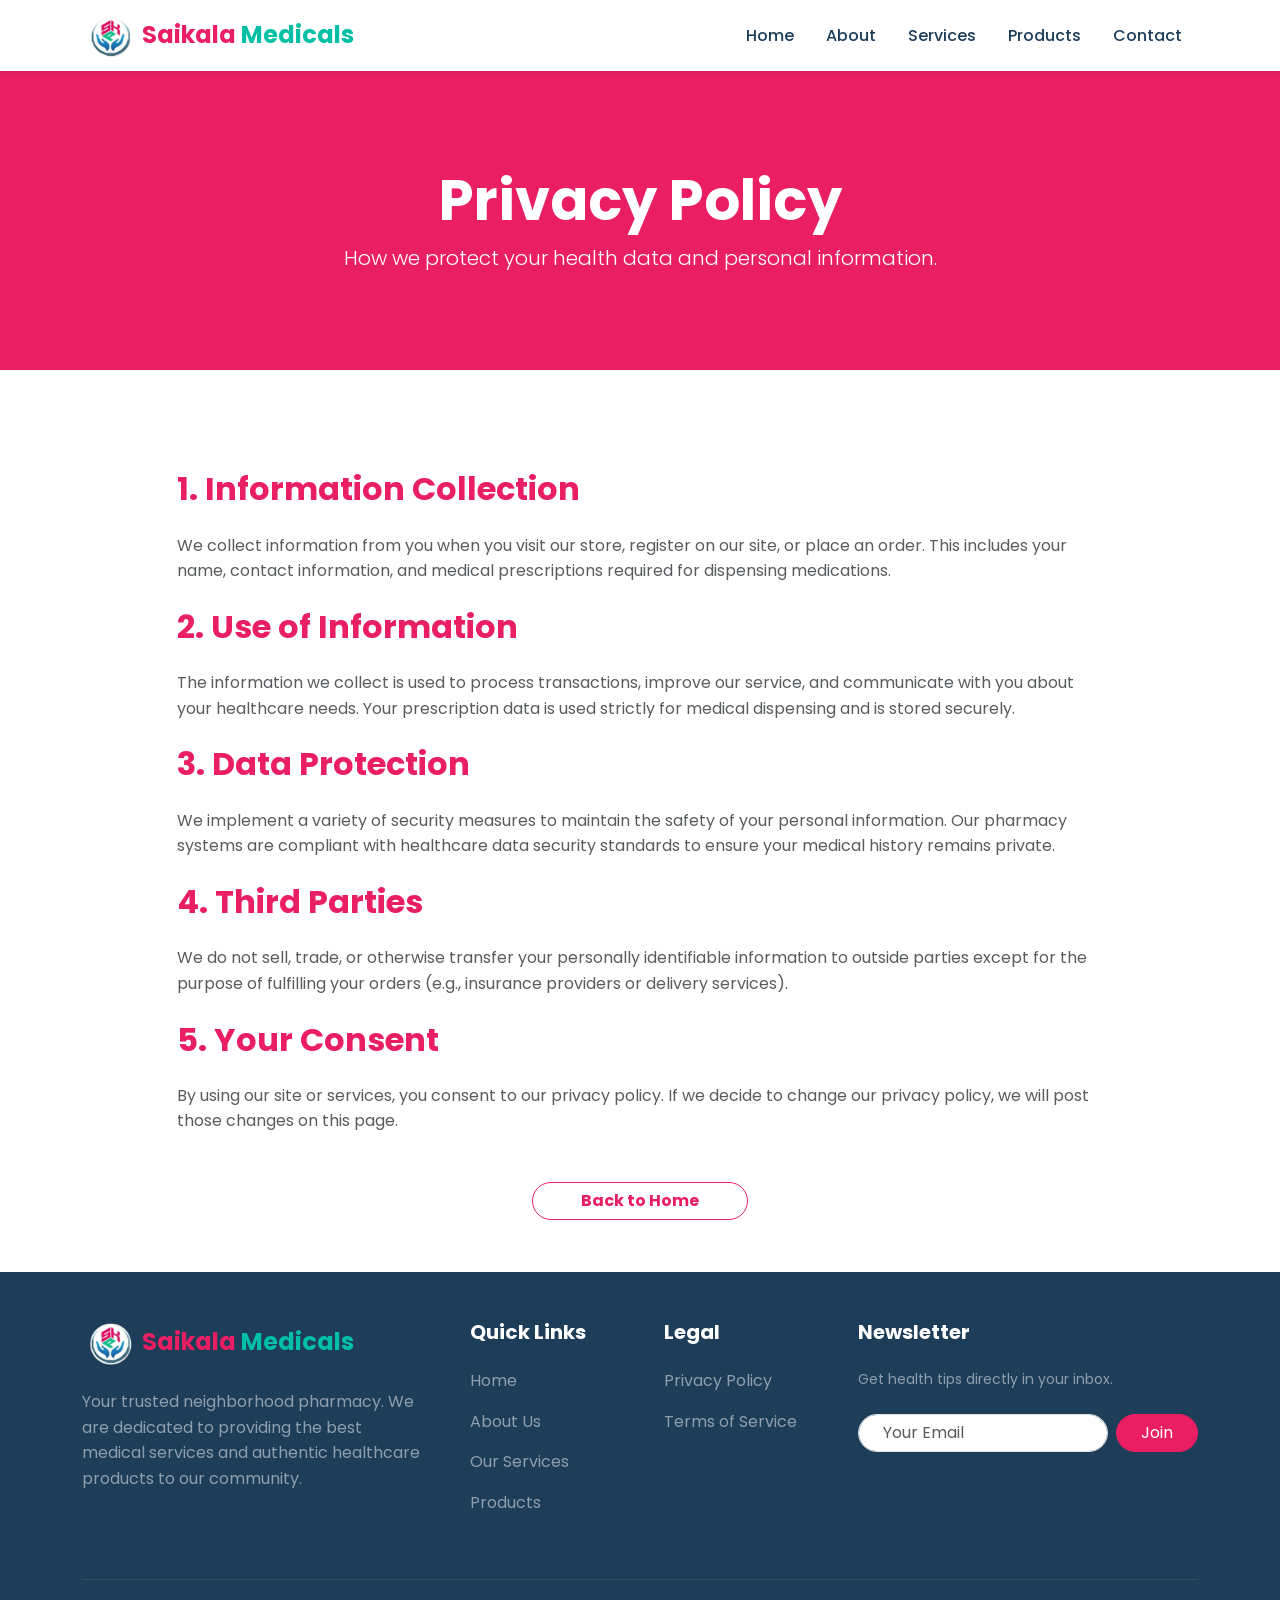
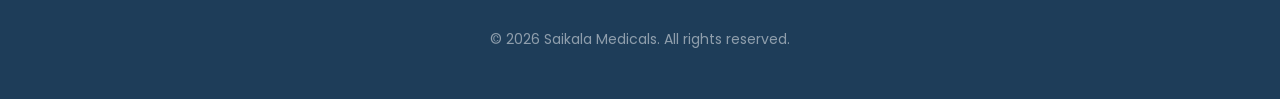
==== privacy-policy.html @ 57ac871a "first commit" ====
<!DOCTYPE html>
<html lang="en">
<head>
    <meta charset="UTF-8">
    <meta name="viewport" content="width=device-width, initial-scale=1.0">
    <title>Privacy Policy - Saikala Medicals</title>
    
    <!-- Bootstrap 5 CSS -->
    <link href="https://cdn.jsdelivr.net/npm/bootstrap@5.3.0/dist/css/bootstrap.min.css" rel="stylesheet">
    <!-- Google Fonts - Poppins -->
    <link href="https://fonts.googleapis.com/css2?family=Poppins:wght@300;400;500;600;700;800&display=swap" rel="stylesheet">
    <!-- Font Awesome -->
    <link rel="stylesheet" href="https://cdnjs.cloudflare.com/ajax/libs/font-awesome/6.4.0/css/all.min.css">
    <!-- AOS CSS -->
    <link href="https://unpkg.com/aos@2.3.1/dist/aos.css" rel="stylesheet">
    <!-- Custom CSS -->
    <link rel="stylesheet" href="style.css">
</head>
<body>

    <!-- Navbar -->
    <nav class="navbar navbar-expand-lg navbar-light sticky-top shadow-sm transition-all duration-300">
        <div class="container">
            <a class="navbar-brand d-flex align-items-center" href="index.html">
                <div class="logo-icon me-2">
                    <img src="images/logo.png" alt="Saikala Medicals Logo" class="logo-img">
                </div>
                <span class="fw-bold fs-4 tracking-tighter"><span class="text-primary">Saikala</span> <span class="text-success">Medicals</span></span>
            </a>
            <button class="navbar-toggler border-0" type="button" data-bs-toggle="collapse" data-bs-target="#navbarNav">
                <span class="navbar-toggler-icon"></span>
            </button>
            <div class="collapse navbar-collapse" id="navbarNav">
                <ul class="navbar-nav ms-auto align-items-center">
                    <li class="nav-item"><a class="nav-link px-3" href="index.html#home">Home</a></li>
                    <li class="nav-item"><a class="nav-link px-3" href="index.html#about">About</a></li>
                    <li class="nav-item"><a class="nav-link px-3" href="index.html#services">Services</a></li>
                    <li class="nav-item"><a class="nav-link px-3" href="index.html#products">Products</a></li>
                    <li class="nav-item"><a class="nav-link px-3" href="index.html#contact">Contact</a></li>
                </ul>
            </div>
        </div>
    </nav>

    <!-- Page Header -->
    <header class="py-5 bg-primary text-white text-center">
        <div class="container py-5">
            <h1 class="display-4 fw-bold">Privacy Policy</h1>
            <p class="lead mb-0">How we protect your health data and personal information.</p>
        </div>
    </header>

    <!-- Content Section -->
    <section class="py-100 bg-white">
        <div class="container">
            <div class="row justify-content-center">
                <div class="col-lg-10">
                    <div class="legal-content">
                        <h2 class="text-primary fw-bold mb-4">1. Information Collection</h2>
                        <p class="text-muted mb-4">
                            We collect information from you when you visit our store, register on our site, or place an order. This includes your name, contact information, and medical prescriptions required for dispensing medications.
                        </p>

                        <h2 class="text-primary fw-bold mb-4">2. Use of Information</h2>
                        <p class="text-muted mb-4">
                            The information we collect is used to process transactions, improve our service, and communicate with you about your healthcare needs. Your prescription data is used strictly for medical dispensing and is stored securely.
                        </p>

                        <h2 class="text-primary fw-bold mb-4">3. Data Protection</h2>
                        <p class="text-muted mb-4">
                            We implement a variety of security measures to maintain the safety of your personal information. Our pharmacy systems are compliant with healthcare data security standards to ensure your medical history remains private.
                        </p>

                        <h2 class="text-primary fw-bold mb-4">4. Third Parties</h2>
                        <p class="text-muted mb-4">
                            We do not sell, trade, or otherwise transfer your personally identifiable information to outside parties except for the purpose of fulfilling your orders (e.g., insurance providers or delivery services).
                        </p>

                        <h2 class="text-primary fw-bold mb-4">5. Your Consent</h2>
                        <p class="text-muted">
                            By using our site or services, you consent to our privacy policy. If we decide to change our privacy policy, we will post those changes on this page.
                        </p>
                        
                        <div class="mt-5 text-center">
                            <a href="index.html" class="btn btn-outline-primary rounded-pill px-5 fw-bold">Back to Home</a>
                        </div>
                    </div>
                </div>
            </div>
        </div>
    </section>

    <!-- Footer -->
    <footer class="bg-dark text-white pt-100 pb-5">
        <div class="container">
            <div class="row g-5 mb-5">
                <div class="col-lg-4">
                    <a class="navbar-brand d-flex align-items-center mb-4" href="index.html">
                        <div class="logo-icon me-2">
                            <img src="images/logo.png" alt="Saikala Medicals Logo" class="logo-img">
                        </div>
                        <span class="fw-bold fs-4 text-white"><span class="text-primary">Saikala</span> <span class="text-success">Medicals</span></span>
                    </a>
                    <p class="text-white text-opacity-50 mb-4">
                        Your trusted neighborhood pharmacy. We are dedicated to providing the best medical services and authentic healthcare products to our community.
                    </p>
                </div>
                <div class="col-lg-2 col-md-4">
                    <h5 class="fw-bold mb-4">Quick Links</h5>
                    <ul class="list-unstyled footer-links">
                        <li><a href="index.html#home">Home</a></li>
                        <li><a href="index.html#about">About Us</a></li>
                        <li><a href="index.html#services">Our Services</a></li>
                        <li><a href="index.html#products">Products</a></li>
                    </ul>
                </div>
                <div class="col-lg-2 col-md-4">
                    <h5 class="fw-bold mb-4">Legal</h5>
                    <ul class="list-unstyled footer-links">
                        <li><a href="privacy-policy.html">Privacy Policy</a></li>
                        <li><a href="terms-conditions.html">Terms of Service</a></li>
                    </ul>
                </div>
                <div class="col-lg-4 col-md-4">
                    <h5 class="fw-bold mb-4">Newsletter</h5>
                    <p class="text-white text-opacity-50 small mb-4">Get health tips directly in your inbox.</p>
                    <form class="subscribe-form d-flex gap-2">
                        <input type="email" class="form-control rounded-pill px-4" placeholder="Your Email">
                        <button class="btn btn-primary rounded-pill px-4">Join</button>
                    </form>
                </div>
            </div>
            <hr class="border-secondary mb-5">
            <div class="text-center">
                <p class="small text-white text-opacity-50 mb-0">© 2026 Saikala Medicals. All rights reserved.</p>
            </div>
        </div>
    </footer>

    <!-- Bootstrap 5 JS -->
    <script src="https://cdn.jsdelivr.net/npm/bootstrap@5.3.0/dist/js/bootstrap.bundle.min.js"></script>
</body>
</html>
---- style.css ----
/* Saikala Medicals - Custom Styles */

:root {
    --primary-color: #e91e63; /* Logo Magenta */
    --primary-light: #fce4ec;
    --success-color: #00bfa5; /* Logo Teal */
    --success-light: #e0f2f1;
    --warning-color: #ffc107;
    --warning-light: #fff3cd;
    --danger-color: #dc3545;
    --danger-light: #f8d7da;
    --dark-color: #1e3d59; /* Logo Navy */
    --muted-color: #64748b;
    --white: #ffffff;
    --bg-light: #f8fafc;
    --transition: all 0.3s cubic-bezier(0.4, 0, 0.2, 1);
}

/* Bootstrap Theme Overrides */
.text-primary { color: var(--primary-color) !important; }
.text-success { color: var(--success-color) !important; }
.bg-primary { background-color: var(--primary-color) !important; }
.bg-success { background-color: var(--success-color) !important; }
.btn-primary { 
    background-color: var(--primary-color); 
    border-color: var(--primary-color); 
}
.btn-primary:hover, .btn-primary:focus { 
    background-color: #d81b60; 
    border-color: #d81b60; 
}
.btn-success { 
    background-color: var(--success-color); 
    border-color: var(--success-color); 
}
.btn-success:hover, .btn-success:focus { 
    background-color: #00a896; 
    border-color: #00a896; 
}
.btn-outline-primary {
    color: var(--primary-color);
    border-color: var(--primary-color);
}
.btn-outline-primary:hover {
    background-color: var(--primary-color);
    border-color: var(--primary-color);
}
.badge.bg-success-light {
    background-color: var(--success-light) !important;
    color: var(--success-color) !important;
}

body {
    font-family: 'Poppins', sans-serif;
    color: var(--dark-color);
    background-color: var(--white);
    line-height: 1.6;
    overflow-x: hidden;
}

/* Spacing Helpers */
.py-100 { padding-top: 100px; padding-bottom: 100px; }

/* Navbar Styles */
.navbar {
    background-color: rgba(255, 255, 255, 0.95);
    backdrop-filter: blur(10px);
}

.logo-img {
    height: 45px;
    width: auto;
    object-fit: contain;
    transition: var(--transition);
}

.navbar-brand:hover .logo-img {
    transform: scale(1.05);
}

.nav-link {
    font-weight: 500;
    color: var(--dark-color) !important;
    position: relative;
    transition: var(--transition);
}

.nav-link::after {
    content: '';
    position: absolute;
    bottom: 5px;
    left: 15px;
    width: 0;
    height: 2px;
    background-color: var(--primary-color);
    transition: var(--transition);
}

.nav-link:hover::after, 
.nav-link.active::after {
    width: calc(100% - 30px);
}

.nav-link.active {
    color: var(--primary-color) !important;
}

/* Hero Section */
.hero-section {
    min-height: 100vh;
    background: linear-gradient(135deg, var(--primary-light) 0%, #ffffff 100%);
}

.hero-bg-overlay {
    position: absolute;
    top: 0;
    right: 0;
    width: 50%;
    height: 100%;
    background: radial-gradient(circle at 70% 30%, var(--primary-light) 0%, transparent 70%);
    z-index: 0;
}

.hero-img-wrapper img {
    max-width: 100%;
    height: auto;
    object-fit: cover;
}

.floating-card {
    position: absolute;
    bottom: 50px;
    left: -30px;
    min-width: 220px;
    z-index: 10;
}

.glass-card {
    background: rgba(255, 255, 255, 0.85);
    backdrop-filter: blur(15px);
    border: 1px solid rgba(255, 255, 255, 0.3);
}

.icon-circle {
    width: 50px;
    height: 50px;
    border-radius: 50%;
    display: flex;
    align-items: center;
    justify-content: center;
}

/* Animation Classes */
@keyframes float {
    0%, 100% { transform: translateY(0); }
    50% { transform: translateY(-20px); }
}

.animate-float {
    animation: float 5s infinite ease-in-out;
}

.hover-scale {
    transition: var(--transition);
}

.hover-scale:hover {
    transform: scale(1.05);
}

.hover-translate-y:hover {
    transform: translateY(-10px);
}

/* Service Cards */
.service-card {
    border: 1px solid transparent;
}

.service-card:hover {
    border-color: var(--primary-light);
    box-shadow: 0 1rem 3rem rgba(0,0,0,0.05) !important;
}

.icon-box {
    width: 80px;
    height: 80px;
    border-radius: 20px;
    display: flex;
    align-items: center;
    justify-content: center;
}

.bg-primary-light { background-color: var(--primary-light); }
.bg-success-light { background-color: var(--success-light); }
.bg-warning-light { background-color: var(--warning-light); }
.bg-danger-light { background-color: var(--danger-light); }

/* Product Tabs */
.product-tabs .nav-link {
    color: var(--muted-color) !important;
    background-color: var(--bg-light);
    margin: 0 5px;
    border: 1px solid #eee;
}

.product-tabs .nav-link.active {
    color: var(--white) !important;
    background-color: var(--primary-color) !important;
    border-color: var(--primary-color);
}

/* Product Cards */
.product-grid-card {
    transition: var(--transition);
}

.product-img {
    aspect-ratio: 1 / 1;
    background-color: #f8fafc;
    display: flex;
    align-items: center;
    justify-content: center;
}

.product-img img {
    width: 100%;
    height: 100%;
    object-fit: cover;
}

.product-tag {
    position: absolute;
    top: 15px;
    left: 15px;
    padding: 5px 15px;
    border-radius: 20px;
    color: var(--white);
    font-size: 12px;
    font-weight: 700;
    z-index: 2;
}

/* Why Choose Us Icons */
.absolute-bg-icon {
    position: absolute;
    top: -50px;
    right: -50px;
    font-size: 300px;
    color: rgba(255,255,255,0.05);
    z-index: 0;
}

/* Scroll To Top */
#scrollTop {
    position: fixed;
    bottom: 30px;
    right: 30px;
    width: 50px;
    height: 50px;
    z-index: 99;
    display: flex;
    align-items: center;
    justify-content: center;
    transition: var(--transition);
}

#scrollTop:hover {
    background-color: var(--dark-color);
    border-color: var(--dark-color);
    transform: translateY(-5px);
}

/* Footer Styles */
footer.bg-dark {
    background-color: var(--dark-color) !important;
}

.social-icon {
    width: 40px;
    height: 40px;
    background-color: rgba(255,255,255,0.1);
    border-radius: 50%;
    display: flex;
    align-items: center;
    justify-content: center;
    color: var(--white);
    transition: var(--transition);
    text-decoration: none;
}

.social-icon:hover {
    background-color: var(--primary-color);
    color: var(--white);
    transform: translateY(-3px);
}

.footer-links li {
    margin-bottom: 15px;
}

.footer-links a {
    color: rgba(255,255,255,0.5);
    text-decoration: none;
    transition: var(--transition);
}

.footer-links a:hover {
    color: var(--primary-color);
    padding-left: 5px;
}

.rounded-custom {
    border-radius: 50px;
}

/* Responsive Overrides */
@media (max-width: 991.98px) {
    .hero-section {
        text-align: center;
    }
    .hero-stat {
        flex: 1;
    }
    .display-3 {
        font-size: 3rem;
    }
}
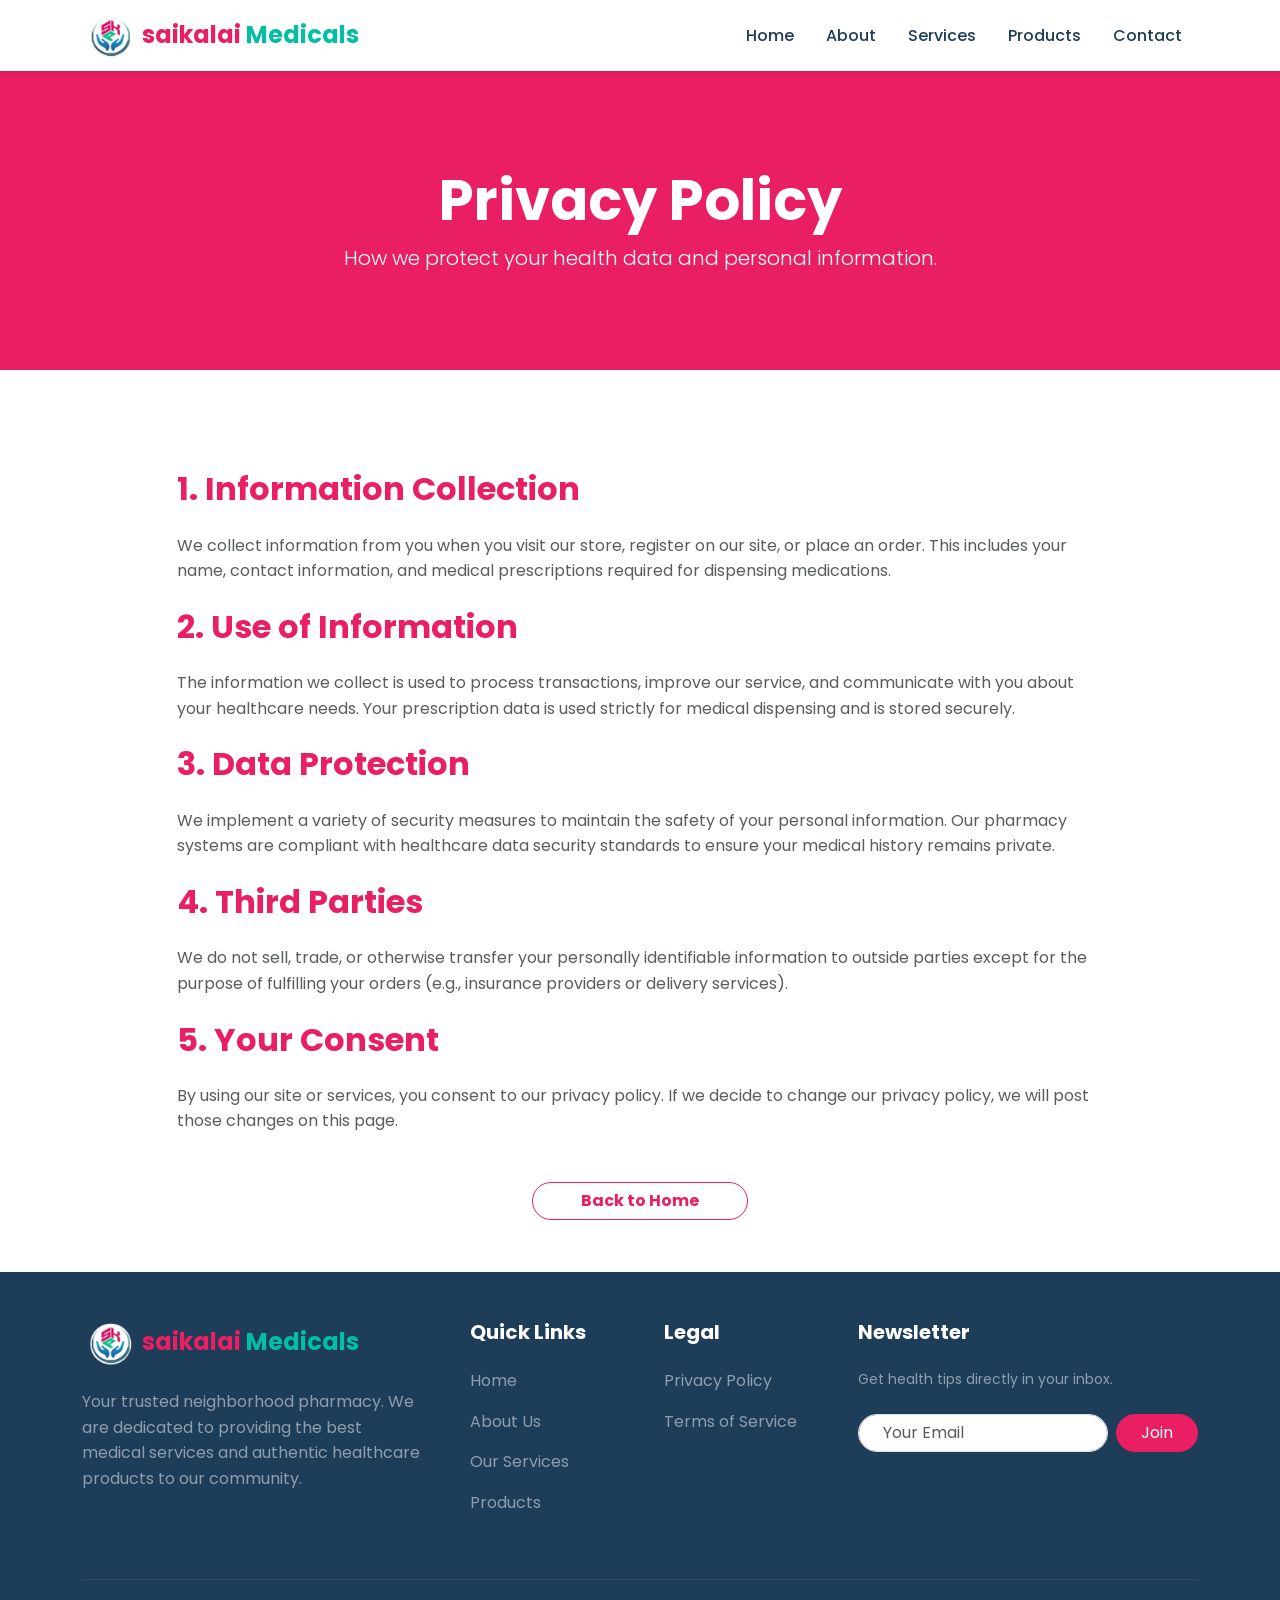
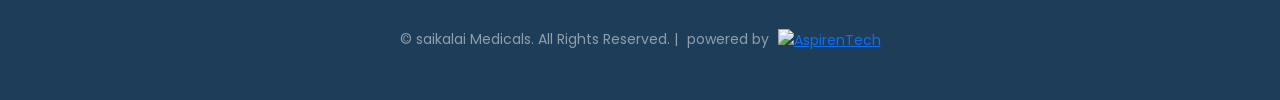
==== commit 8c9dbe4e: "changes" ====
--- a/privacy-policy.html
+++ b/privacy-policy.html
@@ -1,14 +1,16 @@
 <!DOCTYPE html>
 <html lang="en">
+
 <head>
     <meta charset="UTF-8">
     <meta name="viewport" content="width=device-width, initial-scale=1.0">
-    <title>Privacy Policy - Saikala Medicals</title>
-    
+    <title>Privacy Policy - saikalai Medicals</title>
+
     <!-- Bootstrap 5 CSS -->
     <link href="https://cdn.jsdelivr.net/npm/bootstrap@5.3.0/dist/css/bootstrap.min.css" rel="stylesheet">
     <!-- Google Fonts - Poppins -->
-    <link href="https://fonts.googleapis.com/css2?family=Poppins:wght@300;400;500;600;700;800&display=swap" rel="stylesheet">
+    <link href="https://fonts.googleapis.com/css2?family=Poppins:wght@300;400;500;600;700;800&display=swap"
+        rel="stylesheet">
     <!-- Font Awesome -->
     <link rel="stylesheet" href="https://cdnjs.cloudflare.com/ajax/libs/font-awesome/6.4.0/css/all.min.css">
     <!-- AOS CSS -->
@@ -16,6 +18,7 @@
     <!-- Custom CSS -->
     <link rel="stylesheet" href="style.css">
 </head>
+
 <body>
 
     <!-- Navbar -->
@@ -23,9 +26,10 @@
         <div class="container">
             <a class="navbar-brand d-flex align-items-center" href="index.html">
                 <div class="logo-icon me-2">
-                    <img src="images/logo.png" alt="Saikala Medicals Logo" class="logo-img">
+                    <img src="images/logo.png" alt="saikalai Medicals Logo" class="logo-img">
                 </div>
-                <span class="fw-bold fs-4 tracking-tighter"><span class="text-primary">Saikala</span> <span class="text-success">Medicals</span></span>
+                <span class="fw-bold fs-4 tracking-tighter"><span class="text-primary">saikalai</span> <span
+                        class="text-success">Medicals</span></span>
             </a>
             <button class="navbar-toggler border-0" type="button" data-bs-toggle="collapse" data-bs-target="#navbarNav">
                 <span class="navbar-toggler-icon"></span>
@@ -58,31 +62,41 @@
                     <div class="legal-content">
                         <h2 class="text-primary fw-bold mb-4">1. Information Collection</h2>
                         <p class="text-muted mb-4">
-                            We collect information from you when you visit our store, register on our site, or place an order. This includes your name, contact information, and medical prescriptions required for dispensing medications.
+                            We collect information from you when you visit our store, register on our site, or place an
+                            order. This includes your name, contact information, and medical prescriptions required for
+                            dispensing medications.
                         </p>
 
                         <h2 class="text-primary fw-bold mb-4">2. Use of Information</h2>
                         <p class="text-muted mb-4">
-                            The information we collect is used to process transactions, improve our service, and communicate with you about your healthcare needs. Your prescription data is used strictly for medical dispensing and is stored securely.
+                            The information we collect is used to process transactions, improve our service, and
+                            communicate with you about your healthcare needs. Your prescription data is used strictly
+                            for medical dispensing and is stored securely.
                         </p>
 
                         <h2 class="text-primary fw-bold mb-4">3. Data Protection</h2>
                         <p class="text-muted mb-4">
-                            We implement a variety of security measures to maintain the safety of your personal information. Our pharmacy systems are compliant with healthcare data security standards to ensure your medical history remains private.
+                            We implement a variety of security measures to maintain the safety of your personal
+                            information. Our pharmacy systems are compliant with healthcare data security standards to
+                            ensure your medical history remains private.
                         </p>
 
                         <h2 class="text-primary fw-bold mb-4">4. Third Parties</h2>
                         <p class="text-muted mb-4">
-                            We do not sell, trade, or otherwise transfer your personally identifiable information to outside parties except for the purpose of fulfilling your orders (e.g., insurance providers or delivery services).
+                            We do not sell, trade, or otherwise transfer your personally identifiable information to
+                            outside parties except for the purpose of fulfilling your orders (e.g., insurance providers
+                            or delivery services).
                         </p>
 
                         <h2 class="text-primary fw-bold mb-4">5. Your Consent</h2>
                         <p class="text-muted">
-                            By using our site or services, you consent to our privacy policy. If we decide to change our privacy policy, we will post those changes on this page.
+                            By using our site or services, you consent to our privacy policy. If we decide to change our
+                            privacy policy, we will post those changes on this page.
                         </p>
-                        
+
                         <div class="mt-5 text-center">
-                            <a href="index.html" class="btn btn-outline-primary rounded-pill px-5 fw-bold">Back to Home</a>
+                            <a href="index.html" class="btn btn-outline-primary rounded-pill px-5 fw-bold">Back to
+                                Home</a>
                         </div>
                     </div>
                 </div>
@@ -97,12 +111,14 @@
                 <div class="col-lg-4">
                     <a class="navbar-brand d-flex align-items-center mb-4" href="index.html">
                         <div class="logo-icon me-2">
-                            <img src="images/logo.png" alt="Saikala Medicals Logo" class="logo-img">
+                            <img src="images/logo.png" alt="saikalai Medicals Logo" class="logo-img">
                         </div>
-                        <span class="fw-bold fs-4 text-white"><span class="text-primary">Saikala</span> <span class="text-success">Medicals</span></span>
+                        <span class="fw-bold fs-4 text-white"><span class="text-primary">saikalai</span> <span
+                                class="text-success">Medicals</span></span>
                     </a>
                     <p class="text-white text-opacity-50 mb-4">
-                        Your trusted neighborhood pharmacy. We are dedicated to providing the best medical services and authentic healthcare products to our community.
+                        Your trusted neighborhood pharmacy. We are dedicated to providing the best medical services and
+                        authentic healthcare products to our community.
                     </p>
                 </div>
                 <div class="col-lg-2 col-md-4">
@@ -132,12 +148,22 @@
             </div>
             <hr class="border-secondary mb-5">
             <div class="text-center">
-                <p class="small text-white text-opacity-50 mb-0">© 2026 Saikala Medicals. All rights reserved.</p>
+                <p class="small text-white text-opacity-50 mb-0">
+                    © <span id="year"></span> saikalai Medicals. All Rights Reserved. |
+                    <span style="margin:0px 5px;">powered by</span>
+                    <a href="https://aspirentech.com" target="_blank">
+                        <img src="https://aspirentech.com/assets/aspirentech-logo-new-B7I5o4Z6.png" alt="AspirenTech"
+                            height="20">
+                    </a>
+                </p>
             </div>
         </div>
     </footer>
 
     <!-- Bootstrap 5 JS -->
     <script src="https://cdn.jsdelivr.net/npm/bootstrap@5.3.0/dist/js/bootstrap.bundle.min.js"></script>
+    <!-- Custom JS -->
+    <script src="script.js"></script>
 </body>
-</html>
+
+</html>
--- a/style.css
+++ b/style.css
@@ -1,15 +1,18 @@
-/* Saikala Medicals - Custom Styles */
+/* saikalai Medicals - Custom Styles */
 
 :root {
-    --primary-color: #e91e63; /* Logo Magenta */
+    --primary-color: #e91e63;
+    /* Logo Magenta */
     --primary-light: #fce4ec;
-    --success-color: #00bfa5; /* Logo Teal */
+    --success-color: #00bfa5;
+    /* Logo Teal */
     --success-light: #e0f2f1;
     --warning-color: #ffc107;
     --warning-light: #fff3cd;
     --danger-color: #dc3545;
     --danger-light: #f8d7da;
-    --dark-color: #1e3d59; /* Logo Navy */
+    --dark-color: #1e3d59;
+    /* Logo Navy */
     --muted-color: #64748b;
     --white: #ffffff;
     --bg-light: #f8fafc;
@@ -17,34 +20,54 @@
 }
 
 /* Bootstrap Theme Overrides */
-.text-primary { color: var(--primary-color) !important; }
-.text-success { color: var(--success-color) !important; }
-.bg-primary { background-color: var(--primary-color) !important; }
-.bg-success { background-color: var(--success-color) !important; }
-.btn-primary { 
-    background-color: var(--primary-color); 
-    border-color: var(--primary-color); 
-}
-.btn-primary:hover, .btn-primary:focus { 
-    background-color: #d81b60; 
-    border-color: #d81b60; 
-}
-.btn-success { 
-    background-color: var(--success-color); 
-    border-color: var(--success-color); 
-}
-.btn-success:hover, .btn-success:focus { 
-    background-color: #00a896; 
-    border-color: #00a896; 
-}
+.text-primary {
+    color: var(--primary-color) !important;
+}
+
+.text-success {
+    color: var(--success-color) !important;
+}
+
+.bg-primary {
+    background-color: var(--primary-color) !important;
+}
+
+.bg-success {
+    background-color: var(--success-color) !important;
+}
+
+.btn-primary {
+    background-color: var(--primary-color);
+    border-color: var(--primary-color);
+}
+
+.btn-primary:hover,
+.btn-primary:focus {
+    background-color: #d81b60;
+    border-color: #d81b60;
+}
+
+.btn-success {
+    background-color: var(--success-color);
+    border-color: var(--success-color);
+}
+
+.btn-success:hover,
+.btn-success:focus {
+    background-color: #00a896;
+    border-color: #00a896;
+}
+
 .btn-outline-primary {
     color: var(--primary-color);
     border-color: var(--primary-color);
 }
+
 .btn-outline-primary:hover {
     background-color: var(--primary-color);
     border-color: var(--primary-color);
 }
+
 .badge.bg-success-light {
     background-color: var(--success-light) !important;
     color: var(--success-color) !important;
@@ -59,7 +82,10 @@
 }
 
 /* Spacing Helpers */
-.py-100 { padding-top: 100px; padding-bottom: 100px; }
+.py-100 {
+    padding-top: 100px;
+    padding-bottom: 100px;
+}
 
 /* Navbar Styles */
 .navbar {
@@ -96,7 +122,7 @@
     transition: var(--transition);
 }
 
-.nav-link:hover::after, 
+.nav-link:hover::after,
 .nav-link.active::after {
     width: calc(100% - 30px);
 }
@@ -152,8 +178,15 @@
 
 /* Animation Classes */
 @keyframes float {
-    0%, 100% { transform: translateY(0); }
-    50% { transform: translateY(-20px); }
+
+    0%,
+    100% {
+        transform: translateY(0);
+    }
+
+    50% {
+        transform: translateY(-20px);
+    }
 }
 
 .animate-float {
@@ -179,7 +212,7 @@
 
 .service-card:hover {
     border-color: var(--primary-light);
-    box-shadow: 0 1rem 3rem rgba(0,0,0,0.05) !important;
+    box-shadow: 0 1rem 3rem rgba(0, 0, 0, 0.05) !important;
 }
 
 .icon-box {
@@ -191,10 +224,21 @@
     justify-content: center;
 }
 
-.bg-primary-light { background-color: var(--primary-light); }
-.bg-success-light { background-color: var(--success-light); }
-.bg-warning-light { background-color: var(--warning-light); }
-.bg-danger-light { background-color: var(--danger-light); }
+.bg-primary-light {
+    background-color: var(--primary-light);
+}
+
+.bg-success-light {
+    background-color: var(--success-light);
+}
+
+.bg-warning-light {
+    background-color: var(--warning-light);
+}
+
+.bg-danger-light {
+    background-color: var(--danger-light);
+}
 
 /* Product Tabs */
 .product-tabs .nav-link {
@@ -247,7 +291,7 @@
     top: -50px;
     right: -50px;
     font-size: 300px;
-    color: rgba(255,255,255,0.05);
+    color: rgba(255, 255, 255, 0.05);
     z-index: 0;
 }
 
@@ -279,7 +323,7 @@
 .social-icon {
     width: 40px;
     height: 40px;
-    background-color: rgba(255,255,255,0.1);
+    background-color: rgba(255, 255, 255, 0.1);
     border-radius: 50%;
     display: flex;
     align-items: center;
@@ -300,7 +344,7 @@
 }
 
 .footer-links a {
-    color: rgba(255,255,255,0.5);
+    color: rgba(255, 255, 255, 0.5);
     text-decoration: none;
     transition: var(--transition);
 }
@@ -319,10 +363,12 @@
     .hero-section {
         text-align: center;
     }
+
     .hero-stat {
         flex: 1;
     }
+
     .display-3 {
         font-size: 3rem;
     }
-}
+}
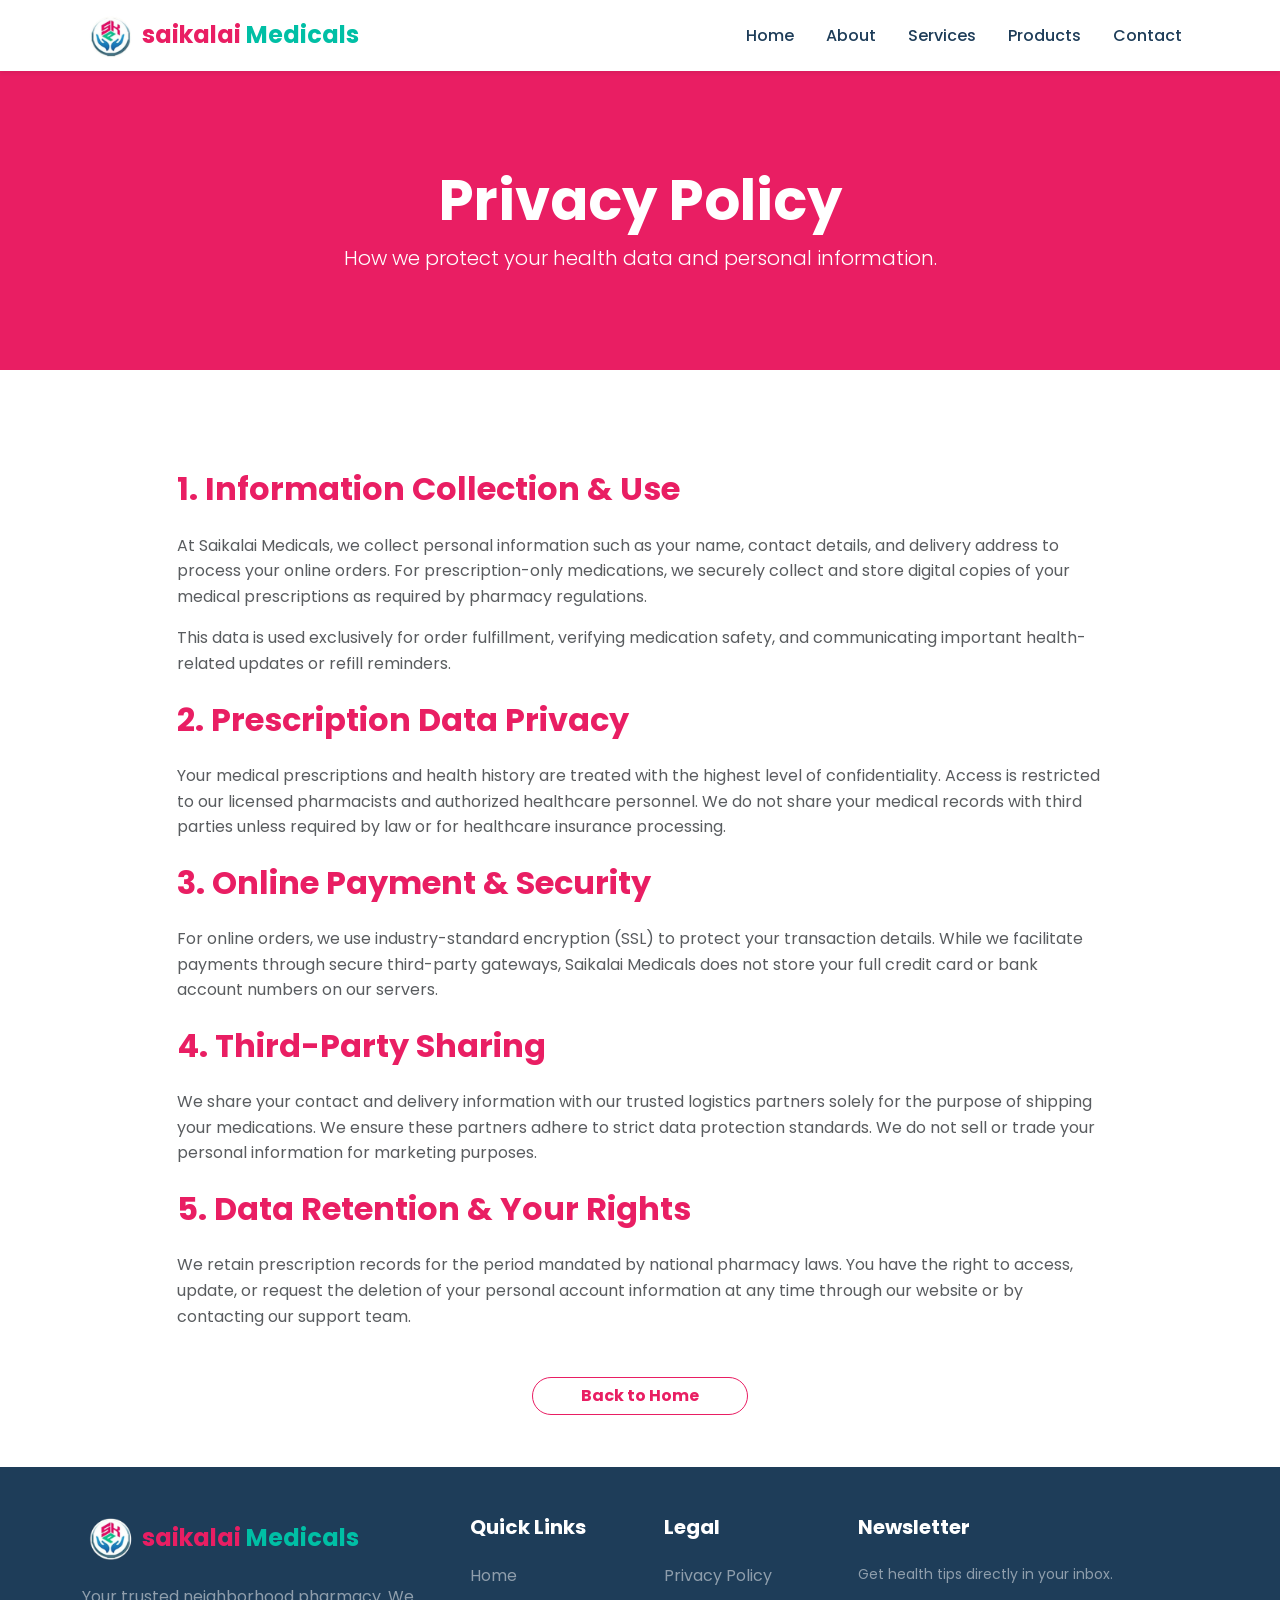
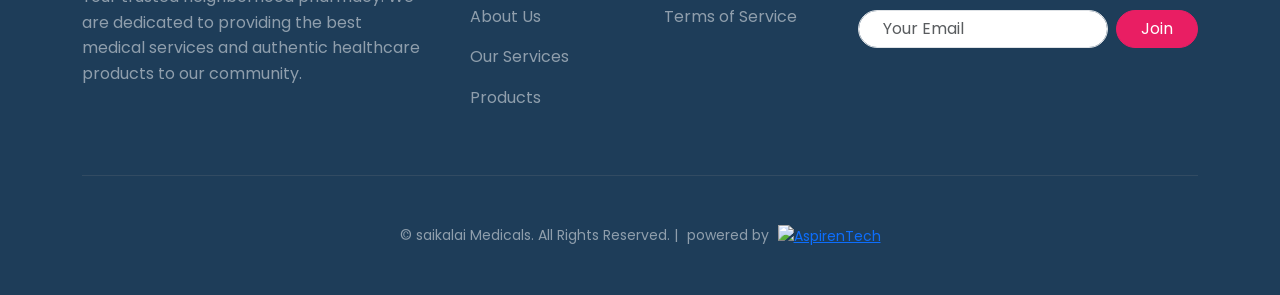
==== commit a526dbe9: "changes" ====
--- a/privacy-policy.html
+++ b/privacy-policy.html
@@ -60,38 +60,32 @@
             <div class="row justify-content-center">
                 <div class="col-lg-10">
                     <div class="legal-content">
-                        <h2 class="text-primary fw-bold mb-4">1. Information Collection</h2>
+                        <h2 class="text-primary fw-bold mb-4">1. Information Collection & Use</h2>
+                        <p class="text-muted mb-3">
+                            At Saikalai Medicals, we collect personal information such as your name, contact details, and delivery address to process your online orders. For prescription-only medications, we securely collect and store digital copies of your medical prescriptions as required by pharmacy regulations.
+                        </p>
                         <p class="text-muted mb-4">
-                            We collect information from you when you visit our store, register on our site, or place an
-                            order. This includes your name, contact information, and medical prescriptions required for
-                            dispensing medications.
+                            This data is used exclusively for order fulfillment, verifying medication safety, and communicating important health-related updates or refill reminders.
                         </p>
 
-                        <h2 class="text-primary fw-bold mb-4">2. Use of Information</h2>
+                        <h2 class="text-primary fw-bold mb-4">2. Prescription Data Privacy</h2>
                         <p class="text-muted mb-4">
-                            The information we collect is used to process transactions, improve our service, and
-                            communicate with you about your healthcare needs. Your prescription data is used strictly
-                            for medical dispensing and is stored securely.
+                            Your medical prescriptions and health history are treated with the highest level of confidentiality. Access is restricted to our licensed pharmacists and authorized healthcare personnel. We do not share your medical records with third parties unless required by law or for healthcare insurance processing.
                         </p>
 
-                        <h2 class="text-primary fw-bold mb-4">3. Data Protection</h2>
+                        <h2 class="text-primary fw-bold mb-4">3. Online Payment & Security</h2>
                         <p class="text-muted mb-4">
-                            We implement a variety of security measures to maintain the safety of your personal
-                            information. Our pharmacy systems are compliant with healthcare data security standards to
-                            ensure your medical history remains private.
+                            For online orders, we use industry-standard encryption (SSL) to protect your transaction details. While we facilitate payments through secure third-party gateways, Saikalai Medicals does not store your full credit card or bank account numbers on our servers.
                         </p>
 
-                        <h2 class="text-primary fw-bold mb-4">4. Third Parties</h2>
+                        <h2 class="text-primary fw-bold mb-4">4. Third-Party Sharing</h2>
                         <p class="text-muted mb-4">
-                            We do not sell, trade, or otherwise transfer your personally identifiable information to
-                            outside parties except for the purpose of fulfilling your orders (e.g., insurance providers
-                            or delivery services).
+                            We share your contact and delivery information with our trusted logistics partners solely for the purpose of shipping your medications. We ensure these partners adhere to strict data protection standards. We do not sell or trade your personal information for marketing purposes.
                         </p>
 
-                        <h2 class="text-primary fw-bold mb-4">5. Your Consent</h2>
+                        <h2 class="text-primary fw-bold mb-4">5. Data Retention & Your Rights</h2>
                         <p class="text-muted">
-                            By using our site or services, you consent to our privacy policy. If we decide to change our
-                            privacy policy, we will post those changes on this page.
+                            We retain prescription records for the period mandated by national pharmacy laws. You have the right to access, update, or request the deletion of your personal account information at any time through our website or by contacting our support team.
                         </p>
 
                         <div class="mt-5 text-center">
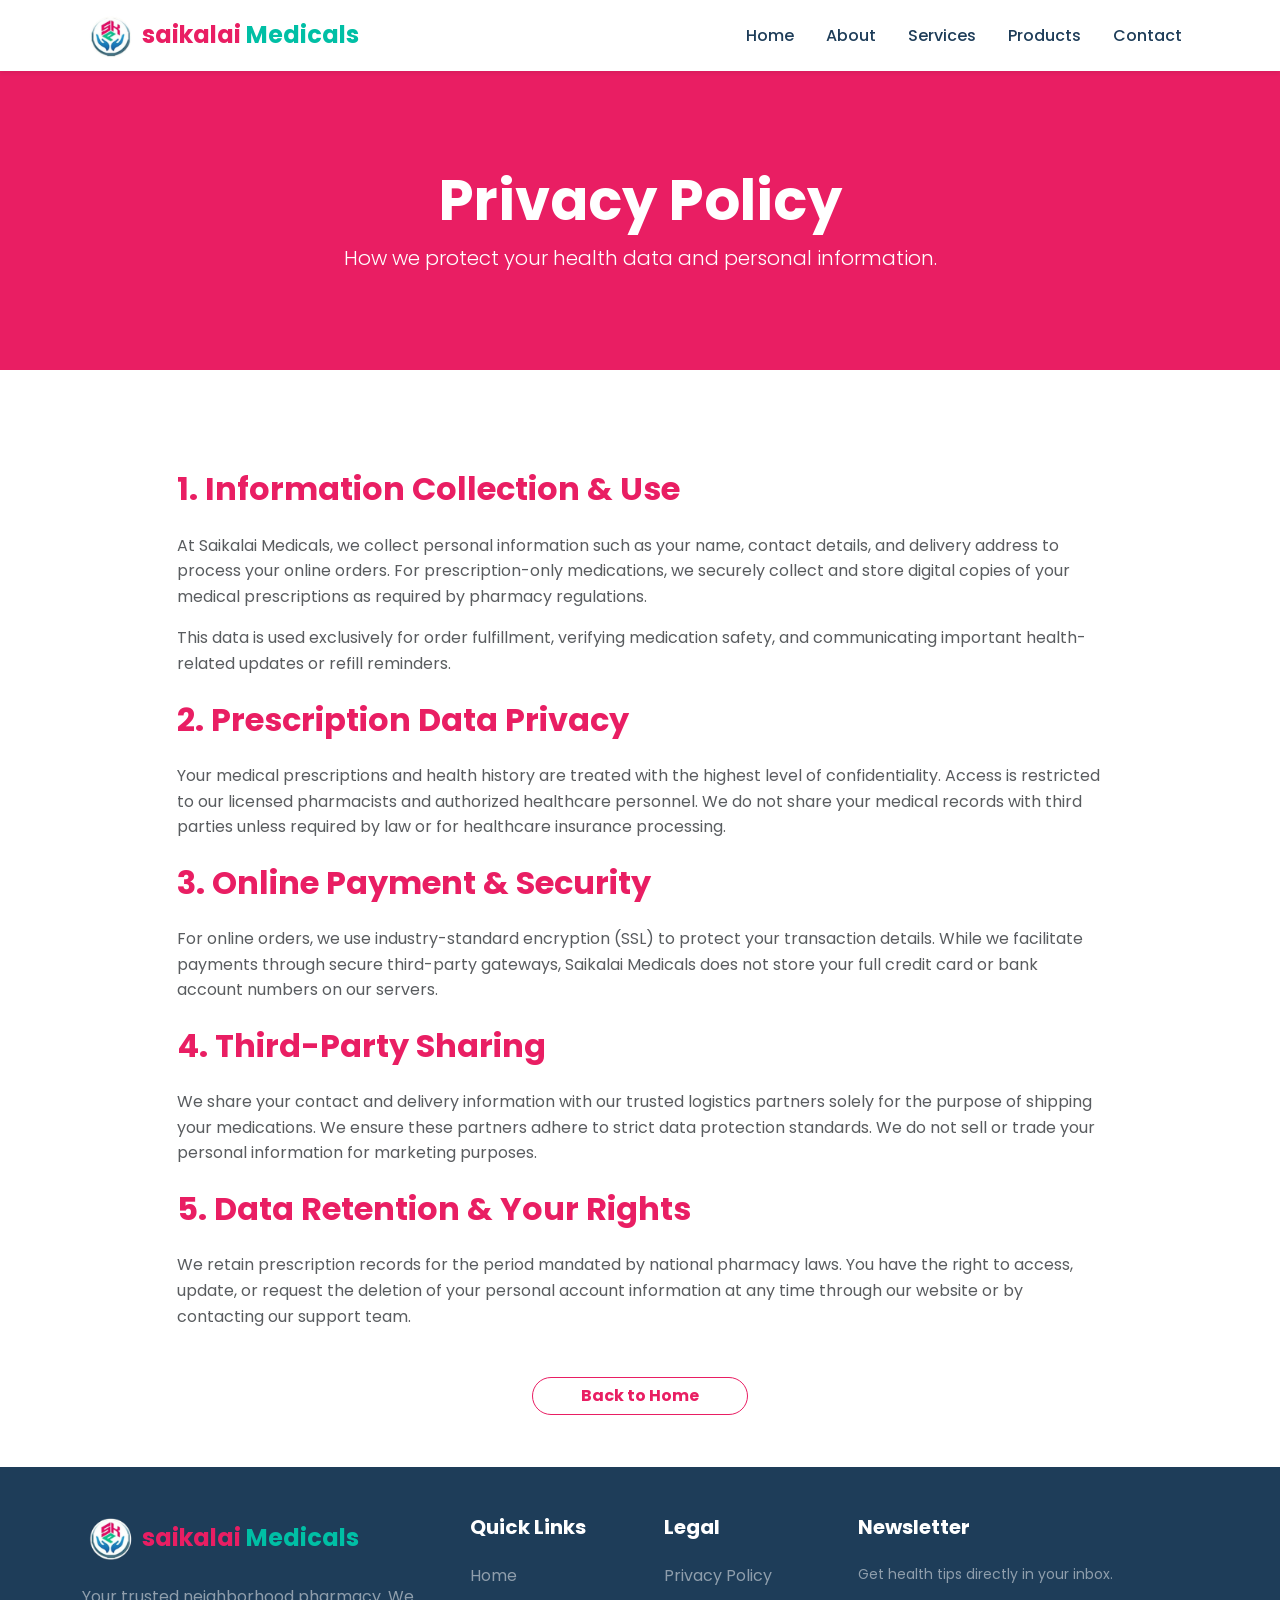
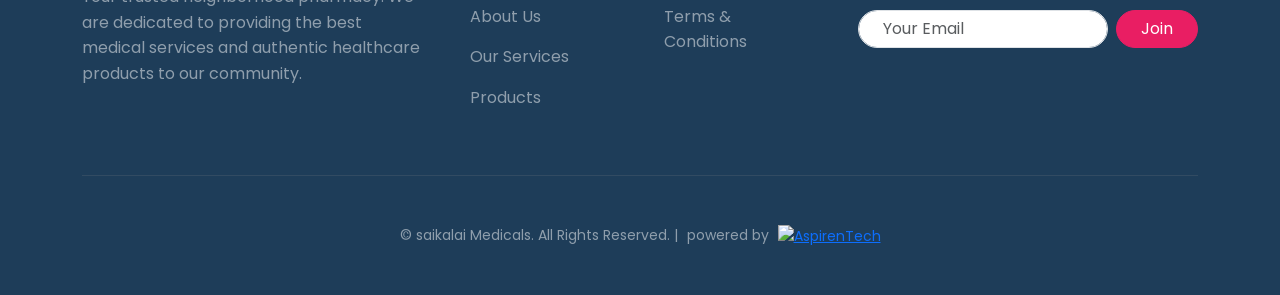
==== commit ab040d5e: "changes" ====
--- a/privacy-policy.html
+++ b/privacy-policy.html
@@ -62,30 +62,44 @@
                     <div class="legal-content">
                         <h2 class="text-primary fw-bold mb-4">1. Information Collection & Use</h2>
                         <p class="text-muted mb-3">
-                            At Saikalai Medicals, we collect personal information such as your name, contact details, and delivery address to process your online orders. For prescription-only medications, we securely collect and store digital copies of your medical prescriptions as required by pharmacy regulations.
+                            At Saikalai Medicals, we collect personal information such as your name, contact details,
+                            and delivery address to process your online orders. For prescription-only medications, we
+                            securely collect and store digital copies of your medical prescriptions as required by
+                            pharmacy regulations.
                         </p>
                         <p class="text-muted mb-4">
-                            This data is used exclusively for order fulfillment, verifying medication safety, and communicating important health-related updates or refill reminders.
+                            This data is used exclusively for order fulfillment, verifying medication safety, and
+                            communicating important health-related updates or refill reminders.
                         </p>
 
                         <h2 class="text-primary fw-bold mb-4">2. Prescription Data Privacy</h2>
                         <p class="text-muted mb-4">
-                            Your medical prescriptions and health history are treated with the highest level of confidentiality. Access is restricted to our licensed pharmacists and authorized healthcare personnel. We do not share your medical records with third parties unless required by law or for healthcare insurance processing.
+                            Your medical prescriptions and health history are treated with the highest level of
+                            confidentiality. Access is restricted to our licensed pharmacists and authorized healthcare
+                            personnel. We do not share your medical records with third parties unless required by law or
+                            for healthcare insurance processing.
                         </p>
 
                         <h2 class="text-primary fw-bold mb-4">3. Online Payment & Security</h2>
                         <p class="text-muted mb-4">
-                            For online orders, we use industry-standard encryption (SSL) to protect your transaction details. While we facilitate payments through secure third-party gateways, Saikalai Medicals does not store your full credit card or bank account numbers on our servers.
+                            For online orders, we use industry-standard encryption (SSL) to protect your transaction
+                            details. While we facilitate payments through secure third-party gateways, Saikalai Medicals
+                            does not store your full credit card or bank account numbers on our servers.
                         </p>
 
                         <h2 class="text-primary fw-bold mb-4">4. Third-Party Sharing</h2>
                         <p class="text-muted mb-4">
-                            We share your contact and delivery information with our trusted logistics partners solely for the purpose of shipping your medications. We ensure these partners adhere to strict data protection standards. We do not sell or trade your personal information for marketing purposes.
+                            We share your contact and delivery information with our trusted logistics partners solely
+                            for the purpose of shipping your medications. We ensure these partners adhere to strict data
+                            protection standards. We do not sell or trade your personal information for marketing
+                            purposes.
                         </p>
 
                         <h2 class="text-primary fw-bold mb-4">5. Data Retention & Your Rights</h2>
                         <p class="text-muted">
-                            We retain prescription records for the period mandated by national pharmacy laws. You have the right to access, update, or request the deletion of your personal account information at any time through our website or by contacting our support team.
+                            We retain prescription records for the period mandated by national pharmacy laws. You have
+                            the right to access, update, or request the deletion of your personal account information at
+                            any time through our website or by contacting our support team.
                         </p>
 
                         <div class="mt-5 text-center">
@@ -128,7 +142,7 @@
                     <h5 class="fw-bold mb-4">Legal</h5>
                     <ul class="list-unstyled footer-links">
                         <li><a href="privacy-policy.html">Privacy Policy</a></li>
-                        <li><a href="terms-conditions.html">Terms of Service</a></li>
+                        <li><a href="terms-conditions.html">Terms & Conditions</a></li>
                     </ul>
                 </div>
                 <div class="col-lg-4 col-md-4">
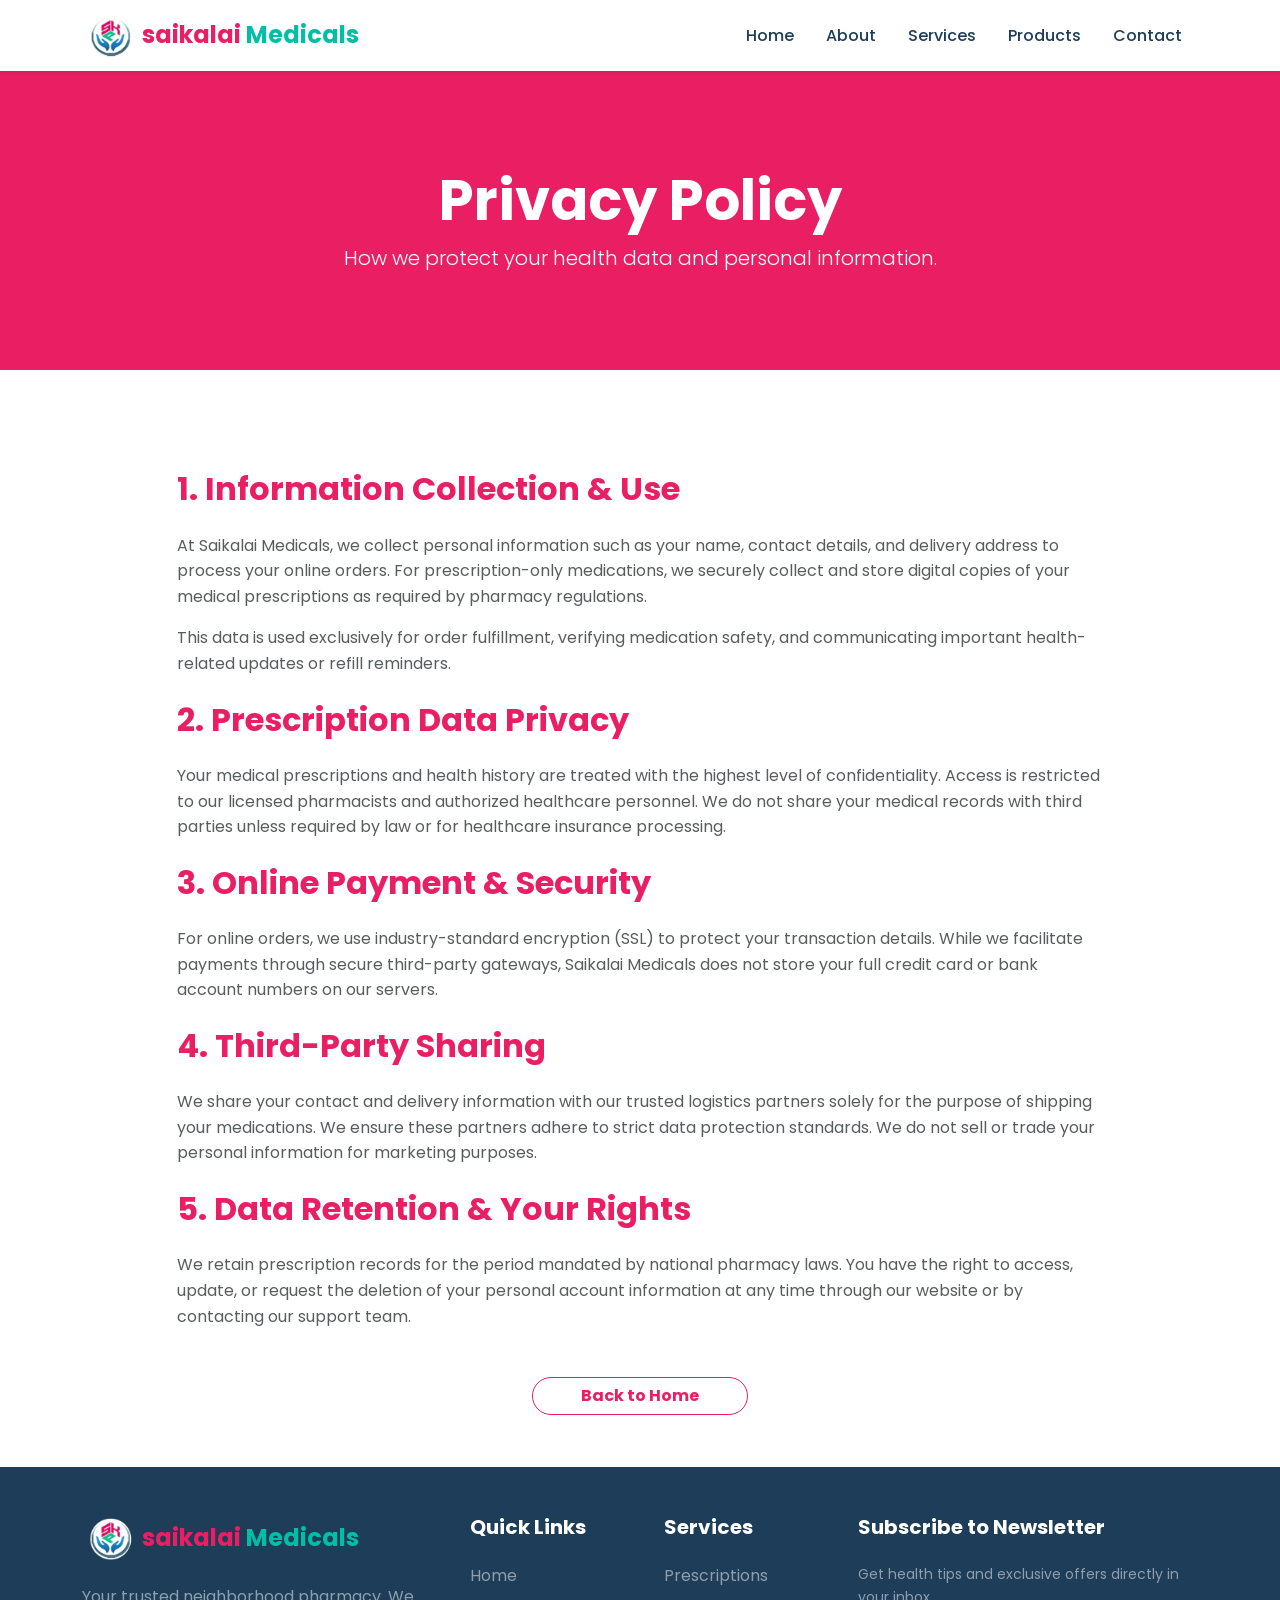
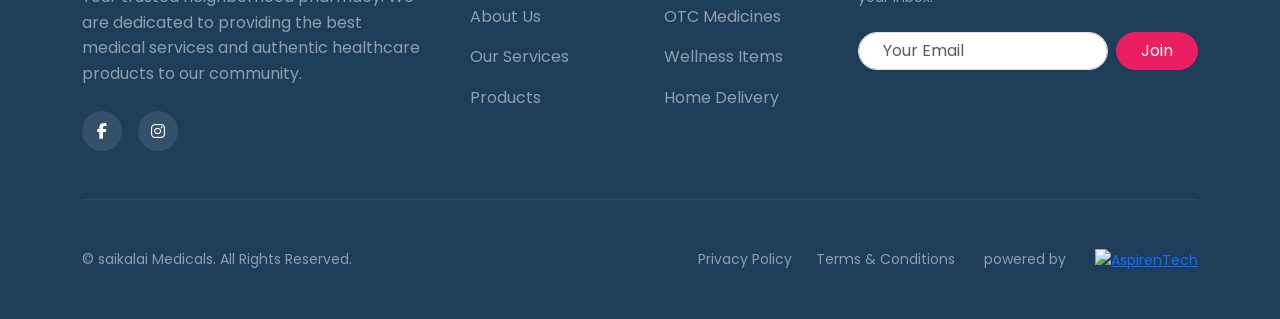
==== commit 27dffde6: "changes" ====
--- a/privacy-policy.html
+++ b/privacy-policy.html
@@ -117,7 +117,7 @@
         <div class="container">
             <div class="row g-5 mb-5">
                 <div class="col-lg-4">
-                    <a class="navbar-brand d-flex align-items-center mb-4" href="index.html">
+                    <a class="navbar-brand d-flex align-items-center mb-4" href="#">
                         <div class="logo-icon me-2">
                             <img src="images/logo.png" alt="saikalai Medicals Logo" class="logo-img">
                         </div>
@@ -128,26 +128,37 @@
                         Your trusted neighborhood pharmacy. We are dedicated to providing the best medical services and
                         authentic healthcare products to our community.
                     </p>
+                    <div class="social-links d-flex gap-3">
+                        <a href="https://www.facebook.com/saikalaimed/" class="social-icon"><i
+                                class="fab fa-facebook-f"></i></a>
+                        <!-- <a href="#" class="social-icon"><i class="fab fa-twitter"></i></a> -->
+                        <a href="https://www.instagram.com/sai_kalai_pharmacy/" class="social-icon"><i
+                                class="fab fa-instagram"></i></a>
+                        <!-- <a href="#" class="social-icon"><i class="fab fa-linkedin-in"></i></a> -->
+                    </div>
                 </div>
                 <div class="col-lg-2 col-md-4">
                     <h5 class="fw-bold mb-4">Quick Links</h5>
                     <ul class="list-unstyled footer-links">
-                        <li><a href="index.html#home">Home</a></li>
-                        <li><a href="index.html#about">About Us</a></li>
-                        <li><a href="index.html#services">Our Services</a></li>
-                        <li><a href="index.html#products">Products</a></li>
+                        <li><a href="index.html">Home</a></li>
+                        <li><a href="index.html">About Us</a></li>
+                        <li><a href="index.html">Our Services</a></li>
+                        <li><a href="index.html">Products</a></li>
                     </ul>
                 </div>
                 <div class="col-lg-2 col-md-4">
-                    <h5 class="fw-bold mb-4">Legal</h5>
+                    <h5 class="fw-bold mb-4">Services</h5>
                     <ul class="list-unstyled footer-links">
-                        <li><a href="privacy-policy.html">Privacy Policy</a></li>
-                        <li><a href="terms-conditions.html">Terms & Conditions</a></li>
+                        <li><a href="index.html">Prescriptions</a></li>
+                        <li><a href="index.html">OTC Medicines</a></li>
+                        <li><a href="index.html">Wellness Items</a></li>
+                        <li><a href="index.html">Home Delivery</a></li>
                     </ul>
                 </div>
                 <div class="col-lg-4 col-md-4">
-                    <h5 class="fw-bold mb-4">Newsletter</h5>
-                    <p class="text-white text-opacity-50 small mb-4">Get health tips directly in your inbox.</p>
+                    <h5 class="fw-bold mb-4">Subscribe to Newsletter</h5>
+                    <p class="text-white text-opacity-50 small mb-4">Get health tips and exclusive offers directly in
+                        your inbox.</p>
                     <form class="subscribe-form d-flex gap-2">
                         <input type="email" class="form-control rounded-pill px-4" placeholder="Your Email">
                         <button class="btn btn-primary rounded-pill px-4">Join</button>
@@ -155,15 +166,29 @@
                 </div>
             </div>
             <hr class="border-secondary mb-5">
-            <div class="text-center">
-                <p class="small text-white text-opacity-50 mb-0">
-                    © <span id="year"></span> saikalai Medicals. All Rights Reserved. |
-                    <span style="margin:0px 5px;">powered by</span>
-                    <a href="https://aspirentech.com" target="_blank">
-                        <img src="https://aspirentech.com/assets/aspirentech-logo-new-B7I5o4Z6.png" alt="AspirenTech"
-                            height="20">
-                    </a>
-                </p>
+            <div class="row align-items-center">
+                <div class="col-md-6 text-center text-md-start">
+                    <p class="small text-white text-opacity-50 mb-0">
+                        © <span id="year"></span> saikalai Medicals. All Rights Reserved.
+
+                    </p>
+                </div>
+                <div class="col-md-6 text-center text-md-end mt-3 mt-md-0">
+                    <div
+                        class="footer-legal d-flex gap-4 justify-content-center justify-content-md-end small text-white text-opacity-50">
+                        <a href="privacy-policy.html" class="text-reset text-decoration-none hover-text-primary">Privacy
+                            Policy</a>
+                        <a href="terms-conditions.html" class="text-reset text-decoration-none hover-text-primary">Terms
+                            & Conditions</a>
+
+                        <span style=" margin:0px 5px;">powered by</span>
+                        <a href="https://aspirentech.com" target="_blank">
+                            <img src="https://aspirentech.com/assets/aspirentech-logo-new-B7I5o4Z6.png"
+                                alt="AspirenTech" height="20">
+                        </a>
+
+                    </div>
+                </div>
             </div>
         </div>
     </footer>
